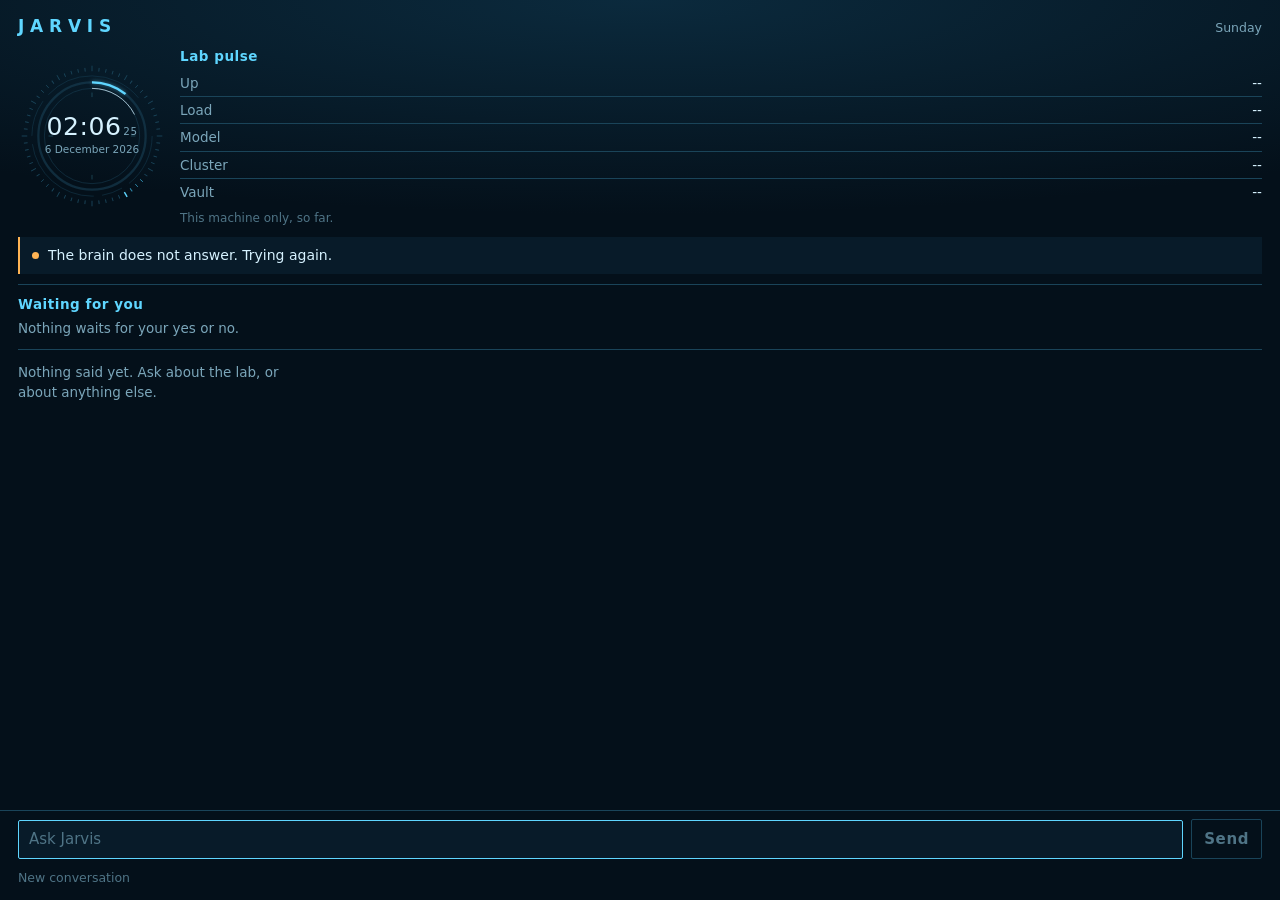
==== src/jarvis/web/index.html @ fd371c23 "Jarvis v0.7.4: the public repository, started clean Co-Authored-By: Claude Opus 5.5 <noreply@anthrop" ====
<!doctype html>
<html lang="en">
<meta charset="utf-8">
<title>Jarvis</title>
<meta name="viewport" content="width=device-width, initial-scale=1">
<link rel="icon" href="icon.png">
<link rel="stylesheet" href="panel.css">
<!-- Jarvis's panel, served by Jarvis itself. Everything it loads comes from the same place: this page, its
     style sheet, its script, one font and one picture. It is redrawn only when something changes (the clock
     once a second), because every change on the desktop is sent to the viewer as video. -->

<header class="name"><b>JARVIS</b><span id="day"></span></header>

<div class="top">
  <div class="dial" id="dial" role="img" aria-label="Clock">
    <svg viewBox="0 0 320 320" aria-hidden="true">
      <g id="ticks"></g>
      <circle class="rest" cx="160" cy="160" r="130" stroke-width="1" stroke-dasharray="118 18 46 18 190 18 80 18 220 91"/>
      <circle class="rest" cx="160" cy="160" r="116" stroke-width="5" opacity=".55"/>
      <circle class="rest" cx="160" cy="160" r="103" stroke-width="2" opacity=".55"/>
      <circle id="minutes" cx="160" cy="160" r="116" transform="rotate(-90 160 160)"/>
      <circle id="hours" cx="160" cy="160" r="103" transform="rotate(-90 160 160)"/>
      <path class="lit" stroke-width="1" opacity=".5" d="M160 66v10M160 244v10M66 160h10M244 160h10"/>
    </svg>
    <div class="face">
      <time id="clock">--:--</time>
      <div id="date"></div>
    </div>
  </div>

  <section class="pulse" aria-labelledby="pulse-title">
    <h2 id="pulse-title">Lab pulse</h2>
    <dl>
      <div><dt>Up</dt><dd id="up">--</dd></div>
      <div><dt>Load</dt><dd id="load">--</dd></div>
      <div><dt>Model</dt><dd id="model">--</dd></div>
      <div><dt>Cluster</dt><dd id="cluster">--</dd></div>
      <div><dt>Vault</dt><dd id="vault">--</dd></div>
    </dl>
    <p class="scope" id="scope">This machine only, so far.</p>
  </section>
</div>

<div class="state" id="state" role="status"><i></i><span id="state-text">Connecting.</span></div>

<section class="waiting" aria-labelledby="waiting-title">
  <h2 id="waiting-title">Waiting for you</h2>
  <p id="waiting">Nothing waits for your yes or no.</p>
</section>

<main id="log" aria-label="Conversation" aria-live="polite" tabindex="0">
  <p class="empty" id="empty">Nothing said yet. Ask about the lab, or about anything else.</p>
</main>

<form id="ask" autocomplete="off">
  <label class="hidden" for="text">Message to Jarvis</label>
  <textarea id="text" rows="1" maxlength="4000" placeholder="Ask Jarvis" enterkeyhint="send"></textarea>
  <button id="send" type="submit">Send</button>
</form>

<footer><button id="new" type="button">New conversation</button><span id="release"></span></footer>

<script src="panel.js"></script>
</html>
---- src/jarvis/web/panel.css ----
/* Jarvis's panel: a tall, narrow column docked at the edge of the desktop. */
@font-face { font-family: "Oxanium"; src: url("Oxanium.ttf"); font-weight: 200 800; }
:root {
  color-scheme: dark;
  --deep: #04101a;   /* the night behind everything */
  --well: #081b29;   /* a surface lying on it */
  --line: #1a4459;   /* rules and resting marks */
  --glow: #5fd6ff;   /* what is lit */
  --ice: #d6f2ff;    /* what is read */
  --mute: #7ba6ba;   /* what is read second */
  --amber: #ffb454;  /* what wants attention */
  --edge: 18px;      /* the margin at both sides */
}
* { box-sizing: border-box; }
html, body { height: 100%; margin: 0; }
body {
  background:
    radial-gradient(120% 34% at 50% 0%, #0b2a3d 0%, rgba(11, 42, 61, 0) 70%),
    var(--deep);
  color: var(--ice);
  font: 400 15px/1.5 "Oxanium", "DejaVu Sans", sans-serif;
  display: grid; grid-template-rows: auto auto auto auto minmax(0, 1fr) auto auto;
  overflow: hidden;
}
h2 { margin: 0 0 4px; font-size: 13.5px; font-weight: 600; letter-spacing: .04em; color: var(--glow); }
p { margin: 0; }
.hidden { position: absolute; width: 1px; height: 1px; overflow: hidden; clip-path: inset(50%); white-space: nowrap; }
:focus-visible { outline: 2px solid var(--glow); outline-offset: 2px; }

.name { padding: 14px var(--edge) 0; display: flex; justify-content: space-between; align-items: baseline; }
.name b { font-weight: 600; font-size: 17px; letter-spacing: .34em; color: var(--glow); }
.name span { font-size: 12.5px; color: var(--mute); }

/* The clock and the readings side by side; on a very narrow panel the readings go below. */
.top { display: flex; flex-wrap: wrap; align-items: center; gap: 6px 14px; padding: 6px var(--edge) 10px; }
.dial { position: relative; flex: 0 0 148px; aspect-ratio: 1; container-type: inline-size; }
.dial svg { position: absolute; inset: 0; width: 100%; height: 100%; }
.dial circle, .dial path, .dial line { fill: none; stroke-linecap: butt; }
.rest { stroke: var(--line); }
.lit { stroke: var(--glow); }
.tick { stroke: var(--line); stroke-width: 2; }
.tick.now { stroke: var(--glow); stroke-width: 3; }
.tick.near { stroke: #2f89ab; }
#minutes { stroke: var(--glow); stroke-width: 5; filter: drop-shadow(0 0 5px rgba(95, 214, 255, .55)); }
#hours { stroke: var(--ice); stroke-width: 2; opacity: .8; }
.face { position: absolute; inset: 0; display: grid; place-content: center; text-align: center; }
.face time { font-weight: 300; font-size: 17cqw; line-height: 1; letter-spacing: .02em; font-variant-numeric: tabular-nums; }
.face time small { font-size: 7cqw; color: var(--mute); margin-left: 1.2cqw; }
.face div { margin-top: 2.4cqw; font-size: max(10.5px, 6.6cqw); color: var(--mute); }
/* While Jarvis works the lit ring turns amber. It does not move: the words below say what is happening. */
body.busy #minutes { stroke: var(--amber); filter: drop-shadow(0 0 5px rgba(255, 180, 84, .5)); }

.pulse { flex: 1 1 150px; min-width: 0; }
.pulse dl { margin: 0; }
.pulse dl div { display: flex; justify-content: space-between; gap: 10px; padding: 3px 0; border-top: 1px solid var(--line); font-size: 13.5px; }
.pulse dl div:first-child { border-top: 0; }
.pulse dt { color: var(--mute); }
.pulse dd { margin: 0; text-align: right; font-variant-numeric: tabular-nums; overflow-wrap: anywhere; }
.pulse dd.warn { color: var(--amber); }
.scope { margin-top: 4px; font-size: 12px; color: #4f7486; }

.state { margin: 0 var(--edge); padding: 8px 12px; background: var(--well); border-left: 2px solid var(--glow); font-size: 14px; }
.state i { display: inline-block; width: 7px; height: 7px; border-radius: 50%; background: var(--glow); margin-right: 9px; vertical-align: 1px; }
.state.busy, .state.trouble { border-left-color: var(--amber); }
.state.busy i, .state.trouble i { background: var(--amber); }

.waiting { margin: 10px var(--edge) 0; padding: 9px 0 10px; border-top: 1px solid var(--line); border-bottom: 1px solid var(--line); }
.waiting p { font-size: 13.5px; color: var(--mute); }

main { overflow-y: auto; scrollbar-width: thin; scrollbar-color: var(--line) transparent; padding: 12px var(--edge) 6px; }
.empty { font-size: 13.5px; color: var(--mute); max-width: 34ch; }
.said { margin: 0 0 12px; white-space: pre-wrap; overflow-wrap: anywhere; }
/* What the owner said: set apart to the right, quieter. What Jarvis said: the text itself, marked at its edge. */
.said.you { margin-left: 44px; padding: 6px 10px; background: var(--well); border-right: 2px solid var(--line); color: var(--mute); font-size: 14px; }
.said.jarvis { padding-left: 11px; border-left: 2px solid var(--glow); }
.said.jarvis.answering:empty::before { content: "…"; color: var(--mute); }
.said .note { display: block; margin-top: 3px; font-size: 12.5px; color: var(--amber); }
.said.jarvis.stopped, .said.jarvis.failed { border-left-color: var(--amber); }

#ask { display: flex; align-items: flex-end; gap: 8px; padding: 8px var(--edge) 6px; border-top: 1px solid var(--line); }
#text {
  flex: 1; min-width: 0; resize: none; max-height: 9.5em; padding: 8px 10px;
  background: var(--well); color: var(--ice); border: 1px solid var(--line); border-radius: 2px;
  font: inherit; line-height: 1.4;
}
#text::placeholder { color: #4f7486; }
#text:focus-visible { outline: none; border-color: var(--glow); }
button { font: inherit; cursor: pointer; }
#send {
  flex: none; min-width: 64px; padding: 8px 12px; border: 1px solid var(--glow); border-radius: 2px;
  background: transparent; color: var(--glow); font-weight: 600; letter-spacing: .04em;
}
#send:hover { background: rgba(95, 214, 255, .12); }
#send.stop { border-color: var(--amber); color: var(--amber); }
#send.stop:hover { background: rgba(255, 180, 84, .12); }
#send:disabled { border-color: var(--line); color: #4f7486; cursor: default; background: transparent; }

footer { padding: 2px var(--edge) 10px; font-size: 12.5px; color: #4f7486; display: flex; justify-content: space-between; align-items: baseline; }
#new { padding: 2px 0; border: 0; background: none; color: var(--mute); text-decoration: underline; text-underline-offset: 3px; text-decoration-color: var(--line); }
#new:hover { color: var(--ice); }
#new:disabled { color: #4f7486; text-decoration: none; cursor: default; }

/* A low screen: the conversation matters more than the clock. */
@media (max-height: 620px) {
  .dial { flex-basis: 96px; }
  .scope, .waiting { display: none; }
}
@media (prefers-reduced-motion: no-preference) {
  .dial svg { animation: open 1.1s cubic-bezier(.2, .7, .2, 1) both; }
  @keyframes open { from { opacity: 0; transform: rotate(-24deg) scale(.94); } to { opacity: 1; transform: none; } }
}
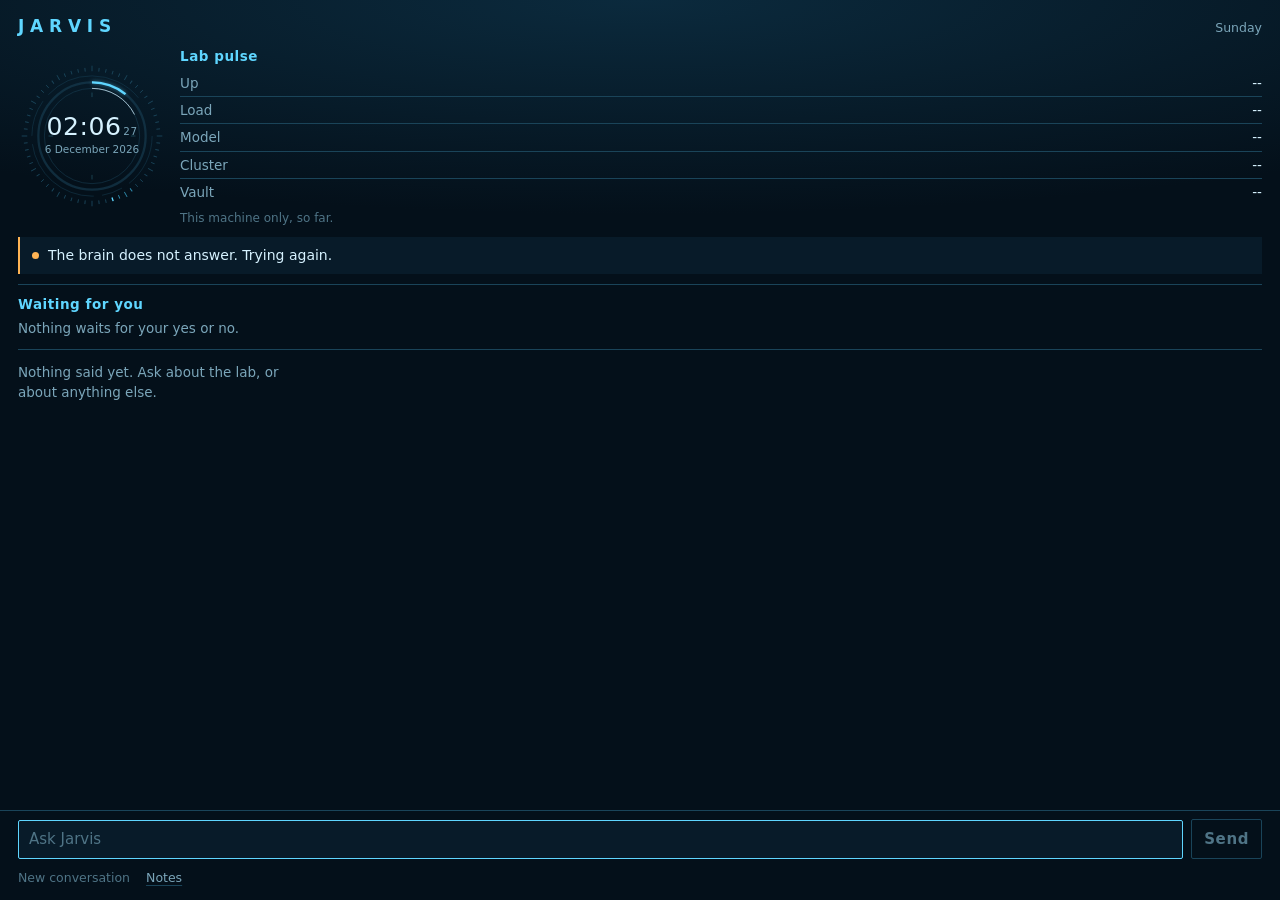
==== commit 38447099: "Notes window: read and edit Jarvis's notes beside the panel, nothing overwritten Co-Authored-By: Cla" ====
--- a/src/jarvis/web/index.html
+++ b/src/jarvis/web/index.html
@@ -58,7 +58,7 @@
   <button id="send" type="submit">Send</button>
 </form>
 
-<footer><button id="new" type="button">New conversation</button><span id="release"></span></footer>
+<footer><span><button id="new" type="button">New conversation</button><button id="notes" type="button">Notes</button></span><span id="release"></span></footer>
 
 <script src="panel.js"></script>
 </html>
--- a/src/jarvis/web/panel.css
+++ b/src/jarvis/web/panel.css
@@ -96,8 +96,9 @@
 #send:disabled { border-color: var(--line); color: #4f7486; cursor: default; background: transparent; }
 
 footer { padding: 2px var(--edge) 10px; font-size: 12.5px; color: #4f7486; display: flex; justify-content: space-between; align-items: baseline; }
-#new { padding: 2px 0; border: 0; background: none; color: var(--mute); text-decoration: underline; text-underline-offset: 3px; text-decoration-color: var(--line); }
-#new:hover { color: var(--ice); }
+#new, #notes { padding: 2px 0; border: 0; background: none; color: var(--mute); text-decoration: underline; text-underline-offset: 3px; text-decoration-color: var(--line); }
+#notes { margin-left: 16px; }
+#new:hover, #notes:hover { color: var(--ice); }
 #new:disabled { color: #4f7486; text-decoration: none; cursor: default; }
 
 /* A low screen: the conversation matters more than the clock. */
